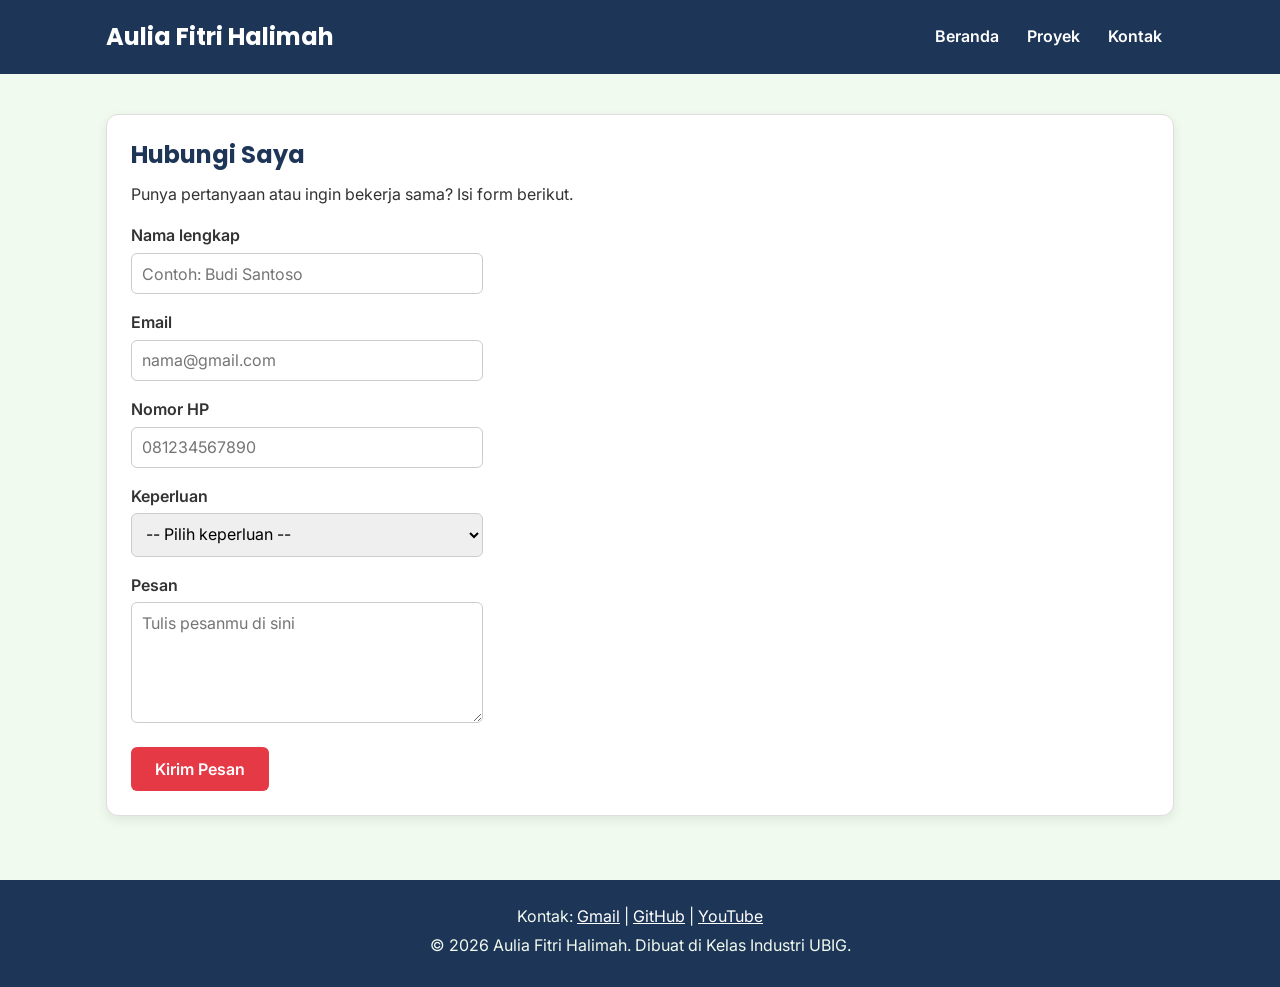
==== kontak.html @ 55a8a539 "feat:mengubah sesuatu" ====
<!DOCTYPE html>
<html lang="id">
<head>
  <meta charset="UTF-8">
  <meta name="viewport" content="width=device-width, initial-scale=1.0">
  <title>Aulia Fitri Halimah | Kontak</title>
  <link rel="preconnect" href="https://fonts.googleapis.com">
  <link rel="preconnect" href="https://fonts.gstatic.com" crossorigin>
  <link href="https://fonts.googleapis.com/css2?family=Inter:wght@400;600&family=Poppins:wght@600;700&display=swap" rel="stylesheet">
  <link rel="stylesheet" href="css/style.css">
</head>
<body>
  <header>
    <div class="container navbar">
      <h1>Aulia Fitri Halimah</h1>
      <nav class="menu-laptop">
        <ul>
          <li><a href="index.html">Beranda</a></li>
          <li><a href="proyek.html">Proyek</a></li>
          <li><a href="kontak.html">Kontak</a></li>
        </ul>
      </nav>
      <!-- Tantangan: menu ponsel yang bisa dibuka-tutup -->
      <details class="menu-ponsel">
        <summary>Menu</summary>
        <nav>
          <ul>
            <li><a href="index.html">Beranda</a></li>
            <li><a href="proyek.html">Proyek</a></li>
            <li><a href="kontak.html">Kontak</a></li>
          </ul>
        </nav>
      </details>
    </div>
  </header>

  <main>
    <div class="container">
      <section class="kartu">
        <h2>Hubungi Saya</h2>
        <p>Punya pertanyaan atau ingin bekerja sama? Isi form berikut.</p>

        <form>
          <p>
            <label for="nama">Nama lengkap</label><br>
            <input type="text" id="nama" name="nama" placeholder="Contoh: Budi Santoso" required>
          </p>
          <p>
            <label for="email">Email</label><br>
            <input type="email" id="email" name="email" placeholder="nama@gmail.com" required>
          </p>
          <p>
            <label for="hp">Nomor HP</label><br>
            <input type="tel" id="hp" name="hp" placeholder="081234567890" required>
          </p>
          <p>
            <label for="keperluan">Keperluan</label><br>
            <select id="keperluan" name="keperluan" required>
              <option value="">-- Pilih keperluan --</option>
              <option value="bertanya">Bertanya</option>
              <option value="kerja-sama">Kerja sama proyek</option>
              <option value="lainnya">Lainnya</option>
            </select>
          </p>
          <p>
            <label for="pesan">Pesan</label><br>
            <textarea id="pesan" name="pesan" rows="5" cols="40" placeholder="Tulis pesanmu di sini" required></textarea>
          </p>
          <button type="submit">Kirim Pesan</button>
        </form>
      </section>
    </div>
  </main>

  <footer>
    <p>Kontak: <a href="mailto:aull.xpplg1@gamil.com">Gmail</a> |
      <a href="https://github.com/aullxpplg1" target="_blank">GitHub</a> |
      <a href="https://www.youtube.com/@aull_2409" target="_blank">YouTube</a></p>
    <p>&copy; 2026 Aulia Fitri Halimah. Dibuat di Kelas Industri UBIG.</p>
  </footer>
</body>
</html>
---- css/style.css ----
/* Gaya portofolio Aulia Fitri Halimah
   Palet: #1D3557 (utama), #E63946 (aksen), #F1FAEE (latar)
   Huruf: Poppins (judul), Inter (isi)
   Tata letak: mobile first, titik ubah 768px (tablet) dan 1024px (laptop) */

/* 1. Reset */
* {
  box-sizing: border-box;
  margin: 0;
}

img {
  max-width: 100%;
  height: auto;
}

/* 2. Dasar halaman: warna dan huruf */
body {
  font-family: "Inter", Arial, sans-serif;
  font-size: 1rem;
  line-height: 1.6;
  color: #333333;
  background-color: #F1FAEE;
}

h1, h2, h3 {
  font-family: "Poppins", Arial, sans-serif;
  color: #1D3557;
  line-height: 1.3;
}

h2 {
  margin-bottom: 0.75rem;
}

p, ul, ol {
  margin-bottom: 1rem;
}

a {
  color: #E63946;
}

/* 3. Wadah, header, dan menu */
.container {
  max-width: 1100px;
  margin: 0 auto;
  padding: 0 1rem;
}

header {
  background-color: #1D3557;
  color: #FFFFFF;
  padding: 1rem 0;
}

header h1 {
  color: #FFFFFF;
  font-size: 1.5rem;
}

.navbar {
  display: flex;
  flex-wrap: wrap;
  justify-content: space-between;
  align-items: center;
  gap: 0.5rem;
}

nav ul {
  display: flex;
  gap: 0.25rem;
  padding: 0;
  margin: 0;
  list-style: none;
}

nav a {
  display: inline-block;
  padding: 0.5rem 0.75rem;
  border-radius: 6px;
  color: #FFFFFF;
  font-weight: 600;
  text-decoration: none;
}

/* Tantangan: menu ponsel buka-tutup dengan details */
.menu-laptop {
  display: none;
}

.menu-ponsel summary {
  padding: 0.5rem 0.75rem;
  border: 1px solid #FFFFFF;
  border-radius: 6px;
  font-weight: 600;
  cursor: pointer;
}

.menu-ponsel ul {
  flex-direction: column;
  margin-top: 0.5rem;
}

/* 4. Isi utama, hero, dan kartu */
main {
  padding: 1.5rem 0;
}

.hero {
  display: flex;
  flex-direction: column;
  align-items: center;
  gap: 1.5rem;
  padding: 1rem 0 2rem;
  text-align: center;
}

.hero img {
  border: 4px solid #E63946;
  border-radius: 50%;
}

.hero h2 {
  font-size: 2rem;
}

.tombol {
  display: inline-block;
  padding: 0.75rem 1.5rem;
  border-radius: 6px;
  background-color: #E63946;
  color: #FFFFFF;
  font-weight: 600;
  text-decoration: none;
}

.kartu {
  background-color: #FFFFFF;
  padding: 1rem;
  margin-bottom: 1.5rem;
  border: 1px solid #DDDDDD;
  border-radius: 12px;
  box-shadow: 0 4px 12px rgba(0, 0, 0, 0.08);
}

.daftar-kartu {
  display: flex;
  flex-wrap: wrap;
  gap: 1.5rem;
  margin-bottom: 1.5rem;
}

.daftar-kartu .kartu {
  flex: 1 1 280px;
  margin-bottom: 0;
}

article img {
  border-radius: 8px;
  border: 1px solid #DDDDDD;
}

/* 5. Tabel */
table {
  border-collapse: collapse;
}

caption {
  font-weight: 600;
  text-align: left;
  margin-bottom: 0.5rem;
}

th, td {
  border: 1px solid #CCCCCC;
  padding: 0.5rem 0.75rem;
  text-align: left;
}

th {
  background-color: #1D3557;
  color: #FFFFFF;
}

/* 6. Form */
label {
  font-weight: 600;
}

input, select, textarea {
  width: 100%;
  max-width: 22rem;
  padding: 0.6rem;
  margin-top: 0.25rem;
  border: 1px solid #CCCCCC;
  border-radius: 6px;
  font-family: inherit;
  font-size: 1rem;
}

button {
  padding: 0.75rem 1.5rem;
  border: none;
  border-radius: 6px;
  background-color: #E63946;
  color: #FFFFFF;
  font-family: inherit;
  font-size: 1rem;
  font-weight: 600;
  cursor: pointer;
}

/* 7. Footer */
footer {
  background-color: #1D3557;
  color: #F1FAEE;
  text-align: center;
  padding: 1.5rem;
}

footer p {
  margin-bottom: 0.25rem;
}

footer a {
  color: #FFFFFF;
}

/* 8. Tablet: lebar layar 768px ke atas */
@media (min-width: 768px) {
  .menu-laptop {
    display: block;
  }

  .menu-ponsel {
    display: none;
  }

  .hero {
    flex-direction: row;
    padding: 2rem 0 3rem;
    text-align: left;
  }

  .kartu {
    padding: 1.5rem;
  }
}

/* 9. Laptop: lebar layar 1024px ke atas */
@media (min-width: 1024px) {
  main {
    padding: 2.5rem 0;
  }

  .hero {
    gap: 3rem;
  }

  .hero h2 {
    font-size: 2.75rem;
  }
}
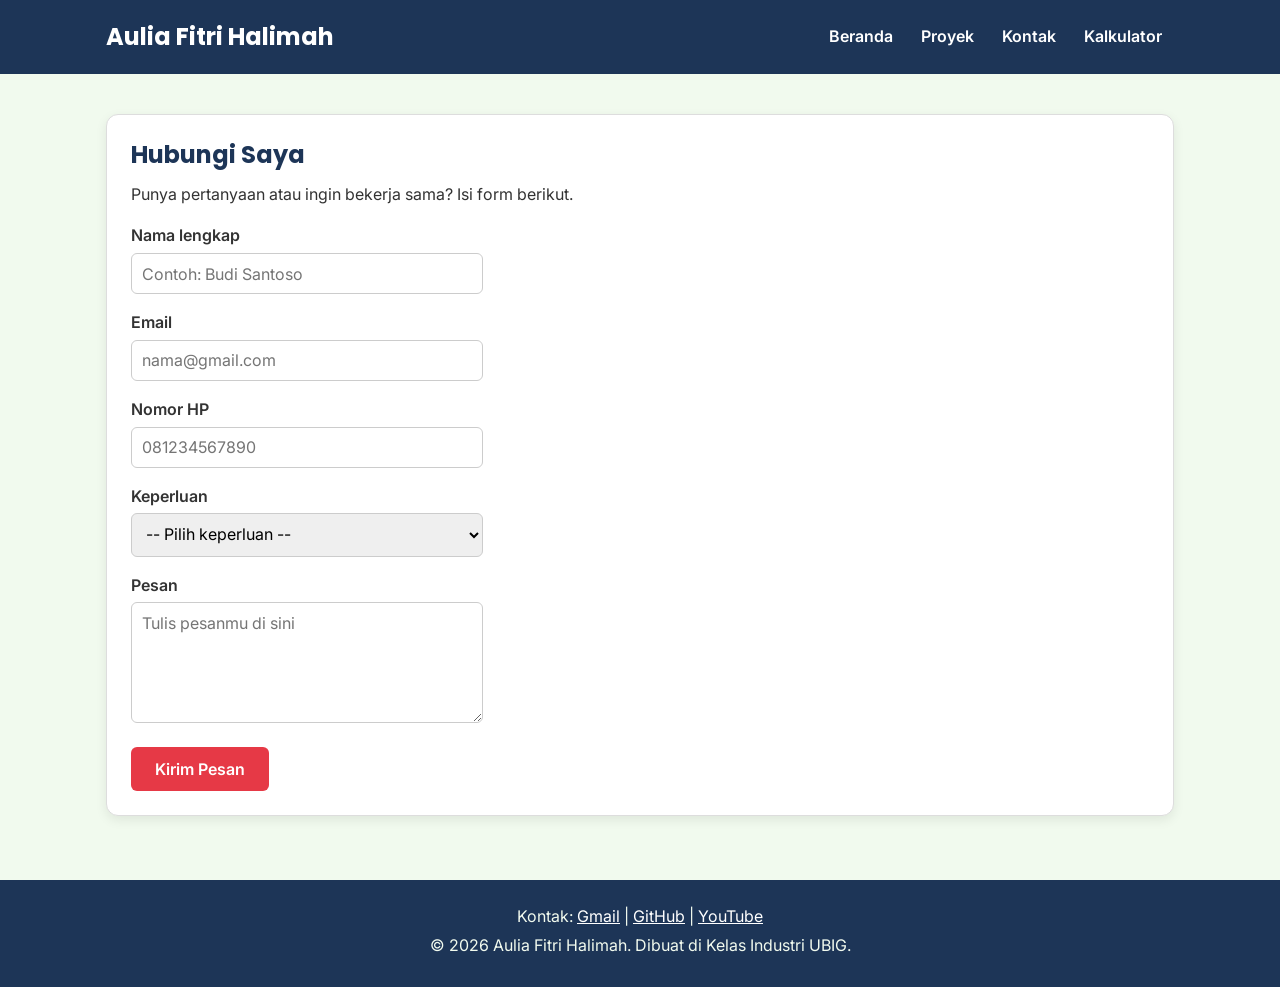
==== commit a9a84801: "feat: menabahkan latihan.js dan kalkulator" ====
--- a/kontak.html
+++ b/kontak.html
@@ -18,6 +18,7 @@
           <li><a href="index.html">Beranda</a></li>
           <li><a href="proyek.html">Proyek</a></li>
           <li><a href="kontak.html">Kontak</a></li>
+          <li><a href="kalkulator.html">Kalkulator</a></li>
         </ul>
       </nav>
       <!-- Tantangan: menu ponsel yang bisa dibuka-tutup -->
@@ -28,6 +29,7 @@
             <li><a href="index.html">Beranda</a></li>
             <li><a href="proyek.html">Proyek</a></li>
             <li><a href="kontak.html">Kontak</a></li>
+            <li><a href="kalkulator.html">Kalkulator</a></li>
           </ul>
         </nav>
       </details>
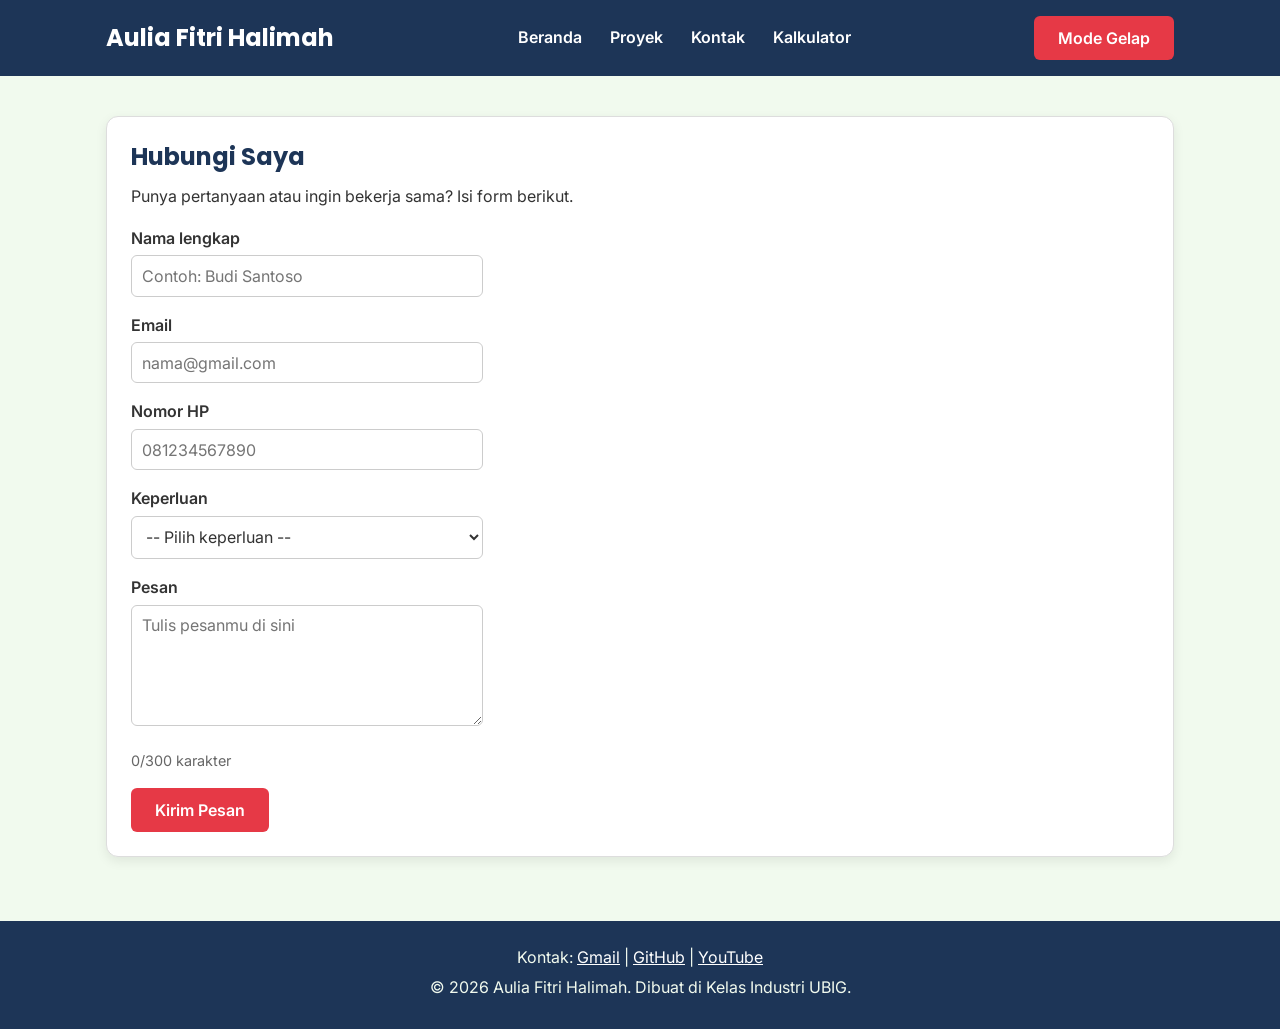
==== commit 1329df3b: "feat:menambahkan mode terang gelap" ====
--- a/kontak.html
+++ b/kontak.html
@@ -1,18 +1,22 @@
+
 <!DOCTYPE html>
 <html lang="id">
 <head>
   <meta charset="UTF-8">
   <meta name="viewport" content="width=device-width, initial-scale=1.0">
   <title>Aulia Fitri Halimah | Kontak</title>
+
   <link rel="preconnect" href="https://fonts.googleapis.com">
   <link rel="preconnect" href="https://fonts.gstatic.com" crossorigin>
   <link href="https://fonts.googleapis.com/css2?family=Inter:wght@400;600&family=Poppins:wght@600;700&display=swap" rel="stylesheet">
+
   <link rel="stylesheet" href="css/style.css">
 </head>
 <body>
   <header>
     <div class="container navbar">
       <h1>Aulia Fitri Halimah</h1>
+
       <nav class="menu-laptop">
         <ul>
           <li><a href="index.html">Beranda</a></li>
@@ -21,7 +25,7 @@
           <li><a href="kalkulator.html">Kalkulator</a></li>
         </ul>
       </nav>
-      <!-- Tantangan: menu ponsel yang bisa dibuka-tutup -->
+
       <details class="menu-ponsel">
         <summary>Menu</summary>
         <nav>
@@ -33,6 +37,9 @@
           </ul>
         </nav>
       </details>
+
+      <!-- Tombol mode gelap -->
+      <button id="tombol-tema">Mode Gelap</button>
     </div>
   </header>
 
@@ -45,16 +52,22 @@
         <form>
           <p>
             <label for="nama">Nama lengkap</label><br>
-            <input type="text" id="nama" name="nama" placeholder="Contoh: Budi Santoso" required>
+            <input type="text" id="nama" name="nama"
+              placeholder="Contoh: Budi Santoso" required>
           </p>
+
           <p>
             <label for="email">Email</label><br>
-            <input type="email" id="email" name="email" placeholder="nama@gmail.com" required>
+            <input type="email" id="email" name="email"
+              placeholder="nama@gmail.com" required>
           </p>
+
           <p>
             <label for="hp">Nomor HP</label><br>
-            <input type="tel" id="hp" name="hp" placeholder="081234567890" required>
+            <input type="tel" id="hp" name="hp"
+              placeholder="081234567890" required>
           </p>
+
           <p>
             <label for="keperluan">Keperluan</label><br>
             <select id="keperluan" name="keperluan" required>
@@ -64,10 +77,23 @@
               <option value="lainnya">Lainnya</option>
             </select>
           </p>
+
           <p>
             <label for="pesan">Pesan</label><br>
-            <textarea id="pesan" name="pesan" rows="5" cols="40" placeholder="Tulis pesanmu di sini" required></textarea>
+            <textarea
+              id="pesan"
+              name="pesan"
+              rows="5"
+              cols="40"
+              maxlength="300"
+              placeholder="Tulis pesanmu di sini"
+              required
+            ></textarea>
           </p>
+
+          <!-- Penghitung karakter -->
+          <p id="hitung-karakter">0/300 karakter</p>
+
           <button type="submit">Kirim Pesan</button>
         </form>
       </section>
@@ -75,10 +101,16 @@
   </main>
 
   <footer>
-    <p>Kontak: <a href="mailto:aull.xpplg1@gamil.com">Gmail</a> |
+    <p>
+      Kontak:
+      <a href="mailto:aull.xpplg1@gmail.com">Gmail</a> |
       <a href="https://github.com/aullxpplg1" target="_blank">GitHub</a> |
-      <a href="https://www.youtube.com/@aull_2409" target="_blank">YouTube</a></p>
+      <a href="https://www.youtube.com/@aull_2409" target="_blank">YouTube</a>
+    </p>
     <p>&copy; 2026 Aulia Fitri Halimah. Dibuat di Kelas Industri UBIG.</p>
   </footer>
+
+  <!-- JavaScript dari modul -->
+  <script src="js/main.js" defer></script>
 </body>
 </html>
--- a/css/style.css
+++ b/css/style.css
@@ -1,9 +1,14 @@
+
 /* Gaya portofolio Aulia Fitri Halimah
    Palet: #1D3557 (utama), #E63946 (aksen), #F1FAEE (latar)
    Huruf: Poppins (judul), Inter (isi)
    Tata letak: mobile first, titik ubah 768px (tablet) dan 1024px (laptop) */
 
-/* 1. Reset */
+
+/* =================================
+   1. RESET
+================================= */
+
 * {
   box-sizing: border-box;
   margin: 0;
@@ -14,18 +19,36 @@
   height: auto;
 }
 
-/* 2. Dasar halaman: warna dan huruf */
+
+/* =================================
+   2. VARIABEL WARNA
+================================= */
+
+:root {
+  --warna-teks: #333333;
+  --warna-latar: #F1FAEE;
+  --warna-kartu: #FFFFFF;
+  --warna-utama: #1D3557;
+  --warna-aksen: #E63946;
+  --warna-border: #DDDDDD;
+}
+
+
+/* =================================
+   3. DASAR HALAMAN
+================================= */
+
 body {
   font-family: "Inter", Arial, sans-serif;
   font-size: 1rem;
   line-height: 1.6;
-  color: #333333;
-  background-color: #F1FAEE;
+  color: var(--warna-teks);
+  background-color: var(--warna-latar);
 }
 
 h1, h2, h3 {
   font-family: "Poppins", Arial, sans-serif;
-  color: #1D3557;
+  color: var(--warna-utama);
   line-height: 1.3;
 }
 
@@ -38,10 +61,14 @@
 }
 
 a {
-  color: #E63946;
-}
-
-/* 3. Wadah, header, dan menu */
+  color: var(--warna-aksen);
+}
+
+
+/* =================================
+   4. HEADER DAN NAVBAR
+================================= */
+
 .container {
   max-width: 1100px;
   margin: 0 auto;
@@ -84,7 +111,13 @@
   text-decoration: none;
 }
 
-/* Tantangan: menu ponsel buka-tutup dengan details */
+nav a:hover {
+  background-color: #E63946;
+}
+
+
+/* Menu ponsel */
+
 .menu-laptop {
   display: none;
 }
@@ -102,7 +135,11 @@
   margin-top: 0.5rem;
 }
 
-/* 4. Isi utama, hero, dan kartu */
+
+/* =================================
+   5. ISI UTAMA DAN HERO
+================================= */
+
 main {
   padding: 1.5rem 0;
 }
@@ -125,6 +162,9 @@
   font-size: 2rem;
 }
 
+
+/* Tombol utama */
+
 .tombol {
   display: inline-block;
   padding: 0.75rem 1.5rem;
@@ -135,11 +175,16 @@
   text-decoration: none;
 }
 
+
+/* =================================
+   6. KARTU
+================================= */
+
 .kartu {
-  background-color: #FFFFFF;
+  background-color: var(--warna-kartu);
   padding: 1rem;
   margin-bottom: 1.5rem;
-  border: 1px solid #DDDDDD;
+  border: 1px solid var(--warna-border);
   border-radius: 12px;
   box-shadow: 0 4px 12px rgba(0, 0, 0, 0.08);
 }
@@ -158,10 +203,14 @@
 
 article img {
   border-radius: 8px;
-  border: 1px solid #DDDDDD;
-}
-
-/* 5. Tabel */
+  border: 1px solid var(--warna-border);
+}
+
+
+/* =================================
+   7. TABEL
+================================= */
+
 table {
   border-collapse: collapse;
 }
@@ -183,7 +232,11 @@
   color: #FFFFFF;
 }
 
-/* 6. Form */
+
+/* =================================
+   8. FORM KONTAK
+================================= */
+
 label {
   font-weight: 600;
 }
@@ -197,7 +250,24 @@
   border-radius: 6px;
   font-family: inherit;
   font-size: 1rem;
-}
+  color: var(--warna-teks);
+  background-color: var(--warna-kartu);
+}
+
+
+/* Penghitung karakter */
+
+#hitung-karakter {
+  font-size: 0.9rem;
+  color: #666666;
+  margin-top: 0.5rem;
+  margin-bottom: 1rem;
+}
+
+
+/* =================================
+   9. TOMBOL
+================================= */
 
 button {
   padding: 0.75rem 1.5rem;
@@ -209,9 +279,53 @@
   font-size: 1rem;
   font-weight: 600;
   cursor: pointer;
-}
-
-/* 7. Footer */
+  transition: 0.3s;
+}
+
+button:hover {
+  opacity: 0.85;
+}
+
+
+/* =================================
+   10. FILTER PROYEK
+================================= */
+
+.filter-proyek {
+  display: flex;
+  flex-wrap: wrap;
+  gap: 0.75rem;
+  margin: 1rem 0 1.5rem;
+}
+
+.tombol-filter {
+  padding: 0.6rem 1.2rem;
+  background-color: #FFFFFF;
+  color: #1D3557;
+  border: 1px solid #1D3557;
+  border-radius: 6px;
+}
+
+/* Tombol filter aktif */
+
+.tombol-filter.aktif {
+  background-color: #1D3557;
+  color: #FFFFFF;
+}
+
+/* Efek hover filter */
+
+.tombol-filter:hover {
+  background-color: #1D3557;
+  color: #FFFFFF;
+  opacity: 1;
+}
+
+
+/* =================================
+   11. FOOTER
+================================= */
+
 footer {
   background-color: #1D3557;
   color: #F1FAEE;
@@ -227,8 +341,90 @@
   color: #FFFFFF;
 }
 
-/* 8. Tablet: lebar layar 768px ke atas */
+
+/* =================================
+   12. MODE GELAP
+================================= */
+
+body.gelap {
+  --warna-teks: #F1FAEE;
+  --warna-latar: #121212;
+  --warna-kartu: #1E1E1E;
+  --warna-utama: #A8C7FA;
+  --warna-aksen: #FF6B6B;
+  --warna-border: #444444;
+
+  color: var(--warna-teks);
+  background-color: var(--warna-latar);
+}
+
+/* Judul saat mode gelap */
+
+body.gelap h1,
+body.gelap h2,
+body.gelap h3 {
+  color: var(--warna-utama);
+}
+
+/* Kartu saat mode gelap */
+
+body.gelap .kartu {
+  background-color: var(--warna-kartu);
+  border-color: var(--warna-border);
+}
+
+/* Form saat mode gelap */
+
+body.gelap input,
+body.gelap select,
+body.gelap textarea {
+  color: var(--warna-teks);
+  background-color: var(--warna-kartu);
+  border-color: var(--warna-border);
+}
+
+/* Tabel saat mode gelap */
+
+body.gelap td {
+  border-color: var(--warna-border);
+}
+
+body.gelap th {
+  background-color: #263B59;
+}
+
+/* Penghitung karakter saat mode gelap */
+
+body.gelap #hitung-karakter {
+  color: #CCCCCC;
+}
+
+/* Tombol filter saat mode gelap */
+
+body.gelap .tombol-filter {
+  background-color: #1E1E1E;
+  color: #F1FAEE;
+  border-color: #A8C7FA;
+}
+
+body.gelap .tombol-filter.aktif {
+  background-color: #A8C7FA;
+  color: #121212;
+}
+
+body.gelap .tombol-filter:hover {
+  background-color: #A8C7FA;
+  color: #121212;
+}
+
+
+/* =================================
+   13. TABLET
+   Lebar layar 768px ke atas
+================================= */
+
 @media (min-width: 768px) {
+
   .menu-laptop {
     display: block;
   }
@@ -246,10 +442,17 @@
   .kartu {
     padding: 1.5rem;
   }
-}
-
-/* 9. Laptop: lebar layar 1024px ke atas */
+
+}
+
+
+/* =================================
+   14. LAPTOP
+   Lebar layar 1024px ke atas
+================================= */
+
 @media (min-width: 1024px) {
+
   main {
     padding: 2.5rem 0;
   }
@@ -261,4 +464,5 @@
   .hero h2 {
     font-size: 2.75rem;
   }
-}
+
+}
